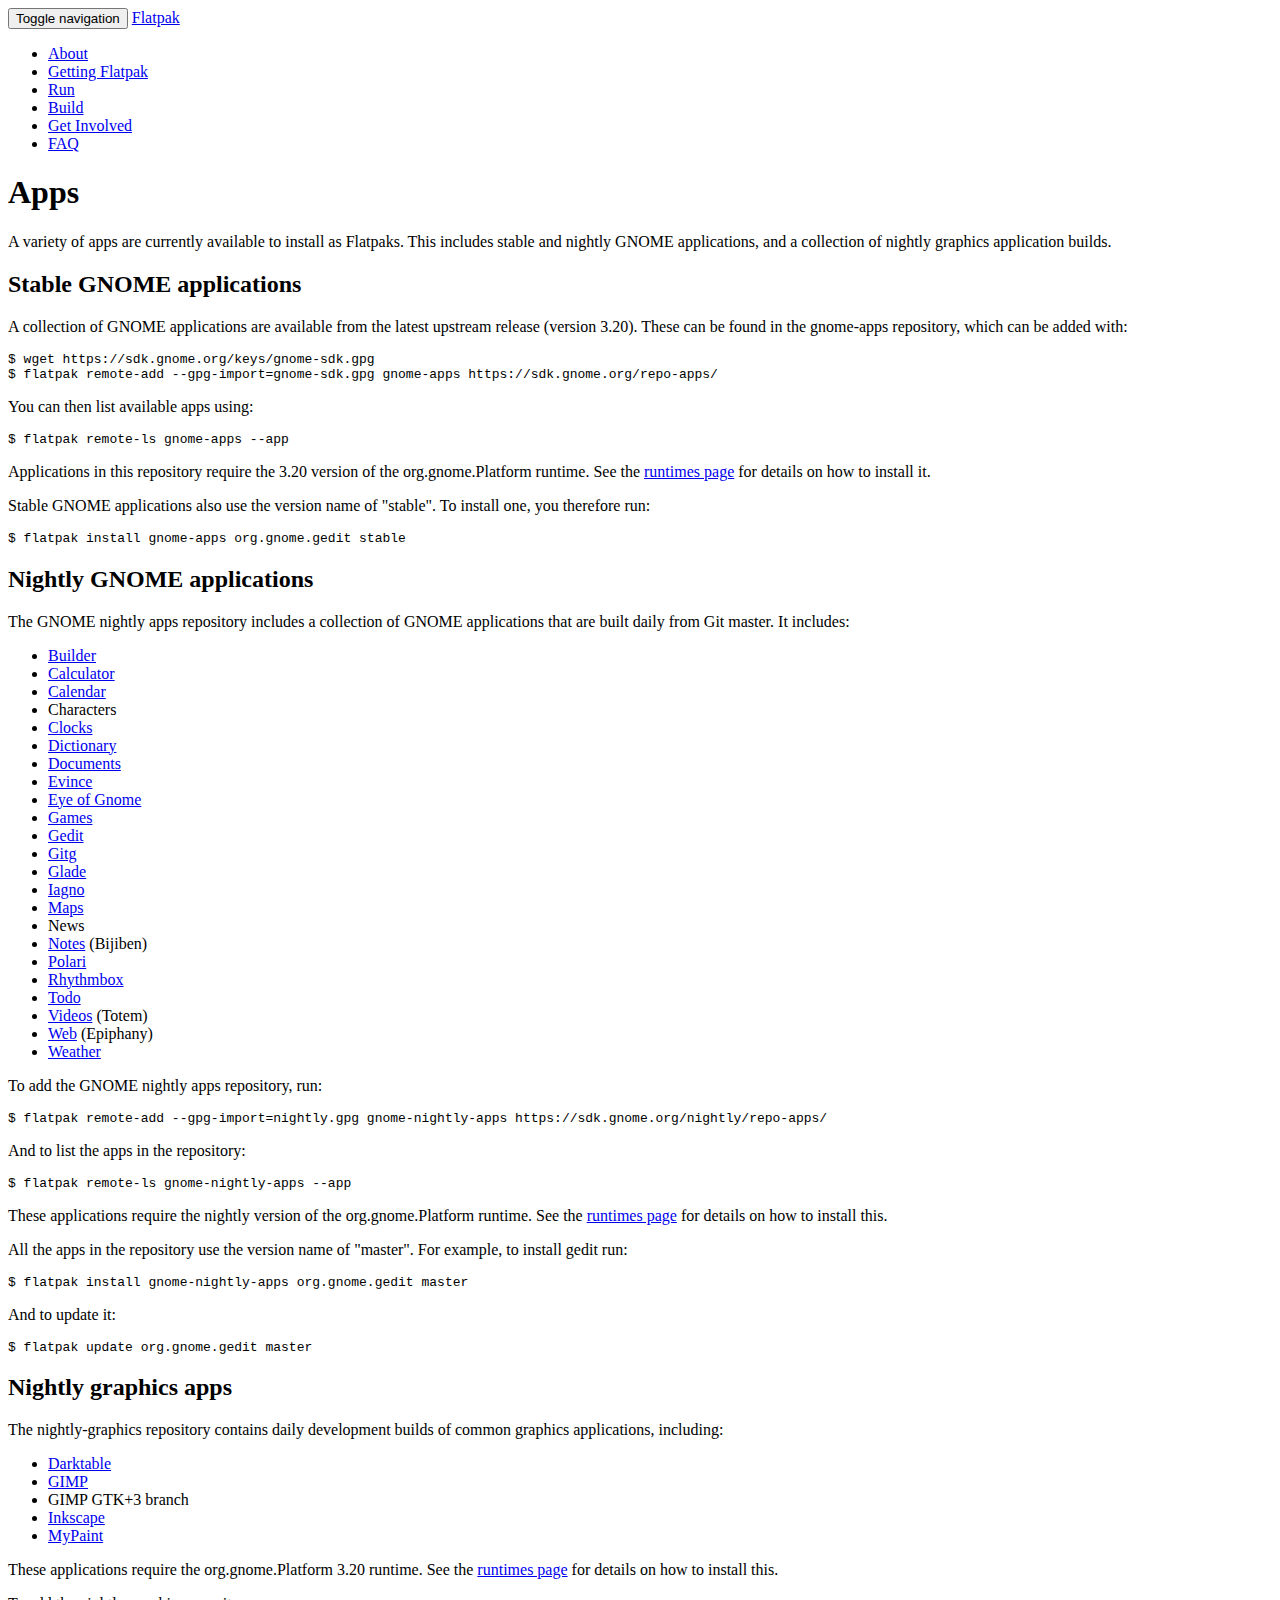
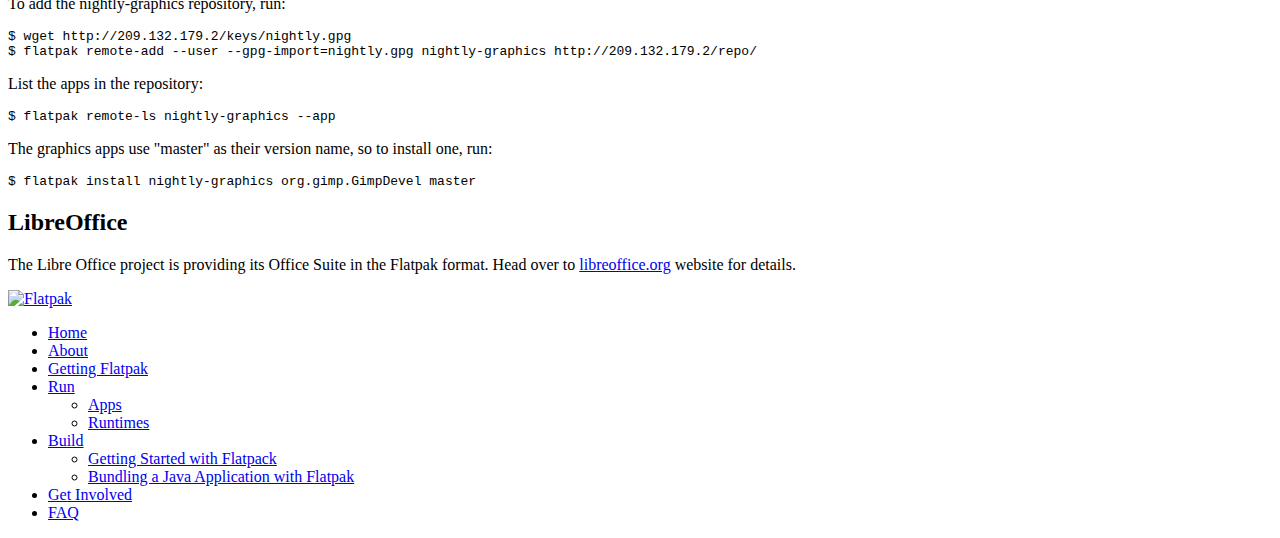
==== apps.html @ 160ef82f "Automated commit at 2016-06-02 17:45:18 UTC by middleman-deploy 2.0.0-alpha" ====
<!DOCTYPE html>
<html>
  <head>
    <title>
      Flatpak Apps
    </title>
    <meta content='text/html; charset=UTF8' http-equiv='content-type'>
    <meta content='fixme' name='description'>
    <meta content='fixme' name='keywords'>
    <meta content='width=device-width,initial-scale=1' name='viewport'>
    <link href='img/favicon-1713a929.png' rel='icon' type='image/png'>
    <link href='favicon.ico' rel='shortcut icon' type='image/x-icon'>
    <link href='img/favicon57-0c07caa1.png' rel='apple-touch-icon' sizes='57x57'>
    <link href='img/favicon152-b877307a.png' rel='apple-touch-icon' sizes='152x152'>
    <link href="stylesheets/fonts-6c582ae6.css" rel="stylesheet" />
    <link href="stylesheets/site-8115dbbe.css" rel="stylesheet" />
    <link href="stylesheets/animate-0a10c6dd.css" rel="stylesheet" />
    <!-- = stylesheet_link_tag "http://overpass-30e2.kxcdn.com/overpass.css" -->
  </head>
  <body id='page-top'>
    <nav class='navbar navbar-default navbar-fixed-top' id='mainNav'>
      <div class='container-fluid'>
        <!-- Brand and toggle get grouped for better mobile display -->
        <div class='navbar-header'>
          <button class='navbar-toggle collapsed' data-target='#bs-example-navbar-collapse-1' data-toggle='collapse' type='button'>
            <span class='sr-only'>Toggle navigation</span>
            <span class='icon-bar'></span>
            <span class='icon-bar'></span>
            <span class='icon-bar'></span>
          </button>
          <a class="navbar-brand page-scroll" href="./">Flatpak</a>
        </div>
        <div class='collapse navbar-collapse' id='bs-example-navbar-collapse-1'>
          <ul class='nav navbar-nav navbar-right'>
            <li>
              <a href='index.html#about'>About</a>
            </li>
            <li>
              <a class="page-scroll" href="getting.html">Getting Flatpak</a>
            </li>
            <li>
              <a href='index.html#users'>Run</a>
            </li>
            <li>
              <a href='index.html#developers'>Build</a>
            </li>
            <li>
              <a href='index.html#get-involved'>Get&nbsp;Involved</a>
            </li>
            <li>
              <a class="page-scroll" href="faq.html">FAQ</a>
            </li>
          </ul>
          <!-- /.navbar-collapse -->
        </div>
      </div>
      <!-- /.container-fluid -->
    </nav>
  </body>
  <section class=""><div class="container"><div class="row"><div class="col-lg-10 col-lg-offset-1">
  <h1>Apps</h1>
  
  <p>A variety of apps are currently available to install as Flatpaks. This includes stable and nightly GNOME applications, and a collection of nightly graphics application builds.</p>
  
  <h2>Stable GNOME applications</h2>
  
  <p>A collection of GNOME applications are available from the latest upstream release (version 3.20). These can be found in the gnome-apps repository, which can be added with:</p>
  
  <pre>&#x000A;<span class="unselectable">$ </span>wget https://sdk.gnome.org/keys/gnome-sdk.gpg&#x000A;<span class="unselectable">$ </span>flatpak remote-add --gpg-import=gnome-sdk.gpg gnome-apps https://sdk.gnome.org/repo-apps/</pre>
  
  <p>You can then list available apps using:</p>
  
  <pre>&#x000A;<span class="unselectable">$ </span>flatpak remote-ls gnome-apps --app</pre>
  
  <p>Applications in this repository require the 3.20 version of the org.gnome.Platform runtime. See the <a href="runtimes.html">runtimes page</a> for details on how to install it.</p>
  
  <p>Stable GNOME applications also use the version name of &quot;stable&quot;. To install one, you therefore run:</p>
  
  <pre>&#x000A;<span class="unselectable">$ </span>flatpak install gnome-apps org.gnome.gedit stable</pre>
  
  <h2>Nightly GNOME applications</h2>
  
  <p>The GNOME nightly apps repository includes a collection of GNOME applications that are built daily from Git master. It includes:</p>
  
  <ul>
  <li><a href="https://wiki.gnome.org/Apps/Builder">Builder</a></li>
  <li><a href="https://wiki.gnome.org/Apps/Calculator">Calculator</a></li>
  <li><a href="https://wiki.gnome.org/Apps/Calendar">Calendar</a></li>
  <li>Characters</li>
  <li><a href="https://wiki.gnome.org/Apps/Clocks">Clocks</a></li>
  <li><a href="https://wiki.gnome.org/Apps/Dictionary">Dictionary</a></li>
  <li><a href="https://wiki.gnome.org/Apps/Documents">Documents</a></li>
  <li><a href="https://wiki.gnome.org/Apps/Evince">Evince</a></li>
  <li><a href="https://wiki.gnome.org/Apps/EyeOfGnome">Eye of Gnome</a></li>
  <li><a href="https://wiki.gnome.org/Apps/Games">Games</a></li>
  <li><a href="https://wiki.gnome.org/Apps/Gedit">Gedit</a></li>
  <li><a href="https://wiki.gnome.org/Apps/Gitg">Gitg</a></li>
  <li><a href="https://wiki.gnome.org/Apps/Glade">Glade</a></li>
  <li><a href="https://wiki.gnome.org/Apps/Iagno">Iagno</a></li>
  <li><a href="https://wiki.gnome.org/Apps/Maps">Maps</a></li>
  <li>News</li>
  <li><a href="https://wiki.gnome.org/Apps/Bijiben">Notes</a> (Bijiben)</li>
  <li><a href="https://wiki.gnome.org/Apps/Polari">Polari</a></li>
  <li><a href="https://wiki.gnome.org/Apps/Rhythmbox">Rhythmbox</a></li>
  <li><a href="https://wiki.gnome.org/Apps/Todo">Todo</a></li>
  <li><a href="https://wiki.gnome.org/Apps/Totem">Videos</a> (Totem)</li>
  <li><a href="https://wiki.gnome.org/Apps/Epiphany">Web</a> (Epiphany)</li>
  <li><a href="https://wiki.gnome.org/Apps/Weather">Weather</a></li>
  </ul>
  
  <p>To add the GNOME nightly apps repository, run:</p>
  
  <pre>&#x000A;<span class="unselectable">$ </span>flatpak remote-add --gpg-import=nightly.gpg gnome-nightly-apps https://sdk.gnome.org/nightly/repo-apps/</pre>
  
  <p>And to list the apps in the repository:</p>
  
  <pre>&#x000A;<span class="unselectable">$ </span>flatpak remote-ls gnome-nightly-apps --app</pre>
  
  <p>These applications require the nightly version of the org.gnome.Platform runtime. See the <a href="runtimes.html">runtimes page</a> for details on how to install this.</p>
  
  <p>All the apps in the repository use the version name of &quot;master&quot;. For example, to install gedit run:</p>
  
  <pre>&#x000A;<span class="unselectable">$ </span>flatpak install gnome-nightly-apps org.gnome.gedit master</pre>
  
  <p>And to update it:</p>
  
  <pre>&#x000A;<span class="unselectable">$ </span>flatpak update org.gnome.gedit master</pre>
  
  <h2>Nightly graphics apps</h2>
  
  <p>The nightly-graphics repository contains daily development builds of common graphics applications, including:</p>
  
  <ul>
  <li><a href="http://www.darktable.org/">Darktable</a></li>
  <li><a href="http://gimp.org">GIMP</a></li>
  <li>GIMP GTK+3 branch</li>
  <li><a href="http://inkscape.org">Inkscape</a></li>
  <li><a href="http://mypaint.org">MyPaint</a></li>
  </ul>
  
  <p>These applications require the org.gnome.Platform 3.20 runtime. See the <a href="runtimes.html">runtimes page</a> for details on how to install this.</p>
  
  <p>To add the nightly-graphics repository, run:</p>
  
  <pre>&#x000A;<span class="unselectable">$ </span>wget http://209.132.179.2/keys/nightly.gpg&#x000A;<span class="unselectable">$ </span>flatpak remote-add --user --gpg-import=nightly.gpg nightly-graphics http://209.132.179.2/repo/</pre>
  
  <p>List the apps in the repository:</p>
  
  <pre>&#x000A;<span class="unselectable">$ </span>flatpak remote-ls nightly-graphics --app</pre>
  
  <p>The graphics apps use &quot;master&quot; as their version name, so to install one, run:</p>
  
  <pre>&#x000A;<span class="unselectable">$ </span>flatpak install nightly-graphics org.gimp.GimpDevel master</pre>
  
  <h2>LibreOffice</h2>
  
  <p>The Libre Office project is providing its Office Suite in the Flatpak format. Head over to <a href="http://www.libreoffice.org/download/flatpak/">libreoffice.org</a> website for details.</p>
  </div></div></div></section>
  <section class='bg-black' id='footer'>
    <div class='container'>
      <div class='row'>
        <div class='col-lg-3 col-lg-offset-1'>
          <a class='navbar-brand page-scroll' href='#page-top'>
            <img title="Flatpak" class="full" src="img/logo-95a728ac.svg" />
          </a>
        </div>
        <ul class='col-lg-7'>
          <li class='toplevel'>
            <a href="./">Home</a>
          </li>
          <li class='toplevel'>
            <!-- id links on index page -->
            <a class='page-scroll' href='index.html#about'>About</a>
          </li>
          <li class='toplevel'>
            <!-- id links on index page -->
            <a class="page-scroll" href="getting.html">Getting Flatpak</a>
          </li>
          <li class='toplevel'>
            <!-- id links on index page -->
            <a class='page-scroll' href='index.html#users'>Run</a>
            <ul>
              <li>
                <a class="page-scroll" href="apps.html">Apps</a>
              </li>
              <li>
                <a class="page-scroll" href="runtimes.html">Runtimes</a>
              </li>
            </ul>
          </li>
          <li class='toplevel'>
            <!-- id links on index page -->
            <a class='page-scroll' href='index.html#developers'>Build</a>
            <ul>
              <li>
                <a class="page-scroll" href="developer.html">Getting Started with Flatpack</a>
              </li>
              <li>
                <a class="page-scroll" href="bundling-a-java-app.html">Bundling a Java Application with Flatpak</a>
              </li>
            </ul>
          </li>
          <li class='toplevel'>
            <!-- id links on index page -->
            <a class='page-scroll' href='index.html#get-involved'>Get&nbsp;Involved</a>
          </li>
          <li class='toplevel'>
            <!-- id links on index page -->
            <a class="page-scroll" href="faq.html">FAQ</a>
          </li>
        </ul>
      </div>
    </div>
  </section>
  <script src="javascripts/jquery-1797d73e.js"></script>
  <script src="javascripts/jquery.easing.min-603599b4.js"></script>
  <script src="javascripts/jquery.toc.min-265bae56.js"></script>
  <script src="javascripts/bootstrap-8cf4186c.js"></script>
  <script src="javascripts/all-d65cbade.js"></script>
  <script type="text/javascript">
    (function(i,s,o,g,r,a,m){i['GoogleAnalyticsObject']=r;i[r]=i[r]||function(){
    (i[r].q=i[r].q||[]).push(arguments)},i[r].l=1*new Date();a=s.createElement(o),
    m=s.getElementsByTagName(o)[0];a.async=1;a.src=g;m.parentNode.insertBefore(a,m)
    })(window,document,'script','//www.google-analytics.com/analytics.js','ga');
    ga('create', 'UA-68811788-1', 'auto');
    ga('send', 'pageview');
  </script>
</html>
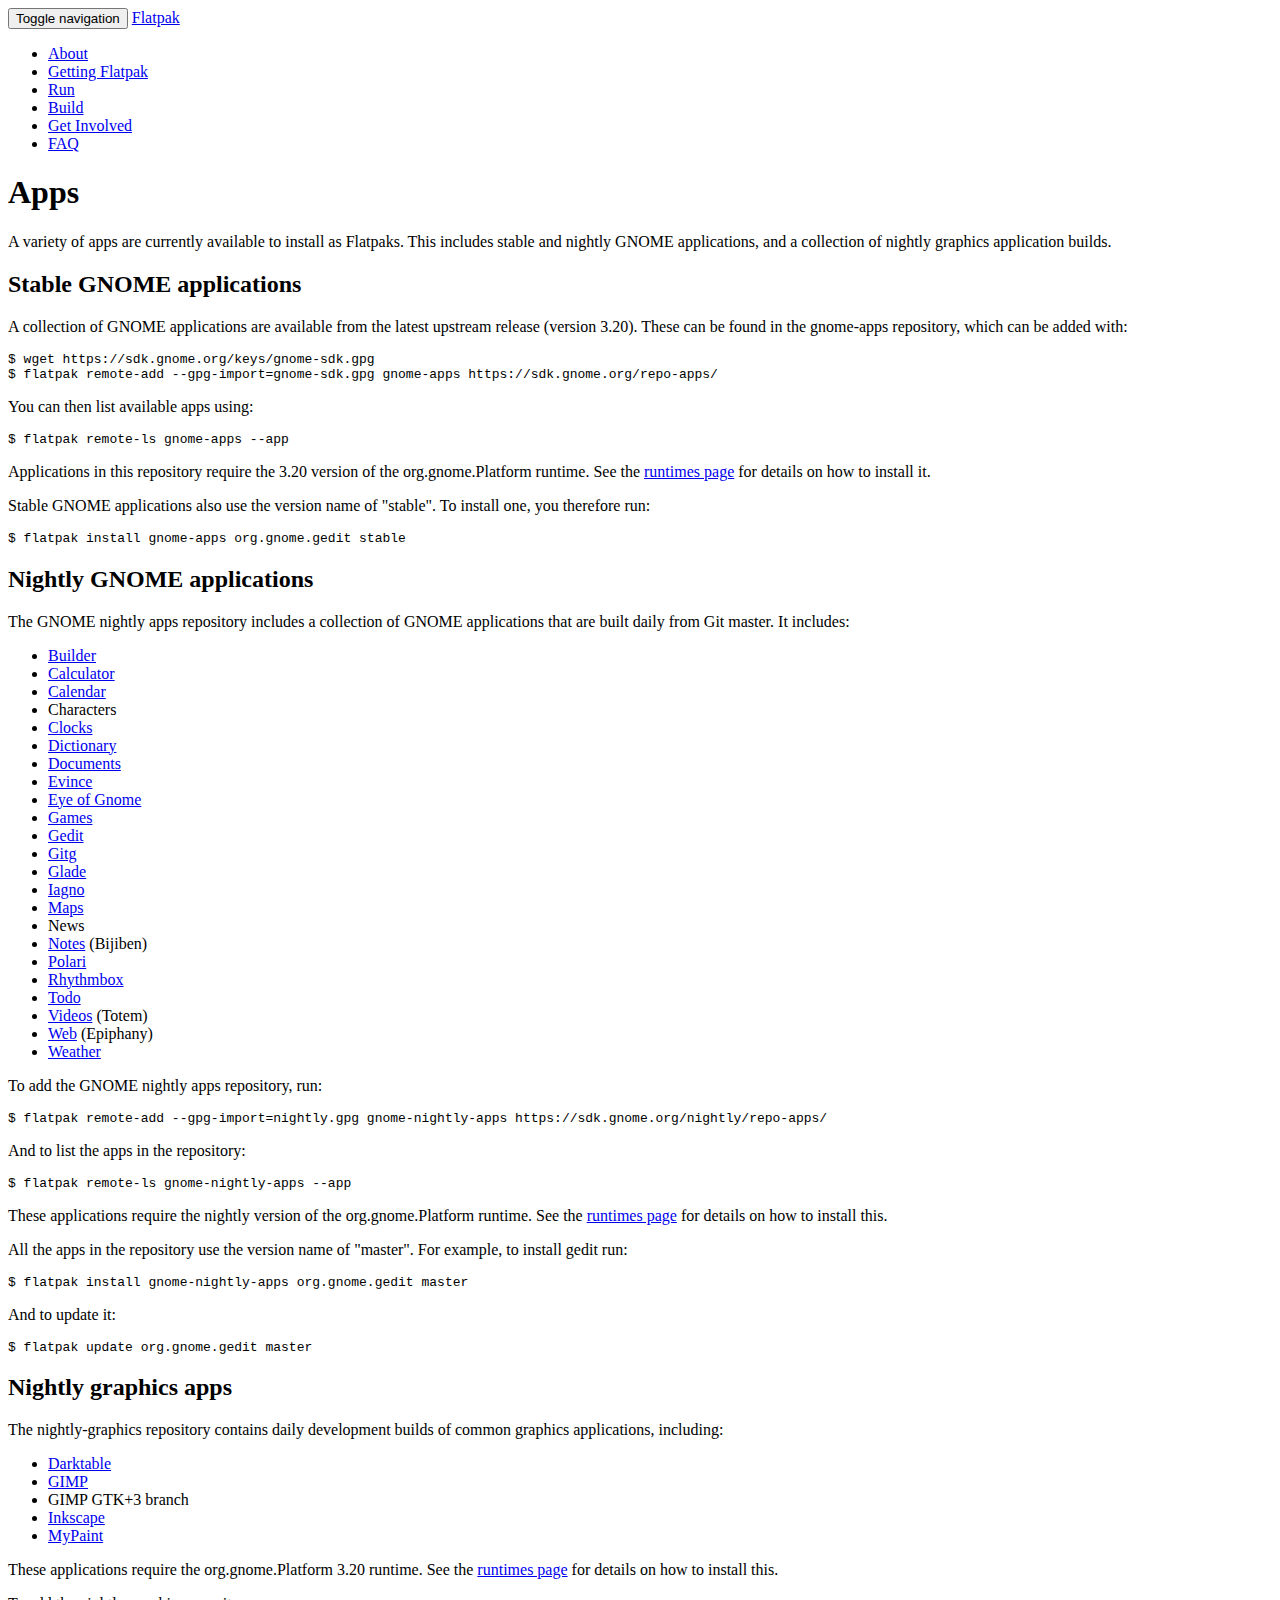
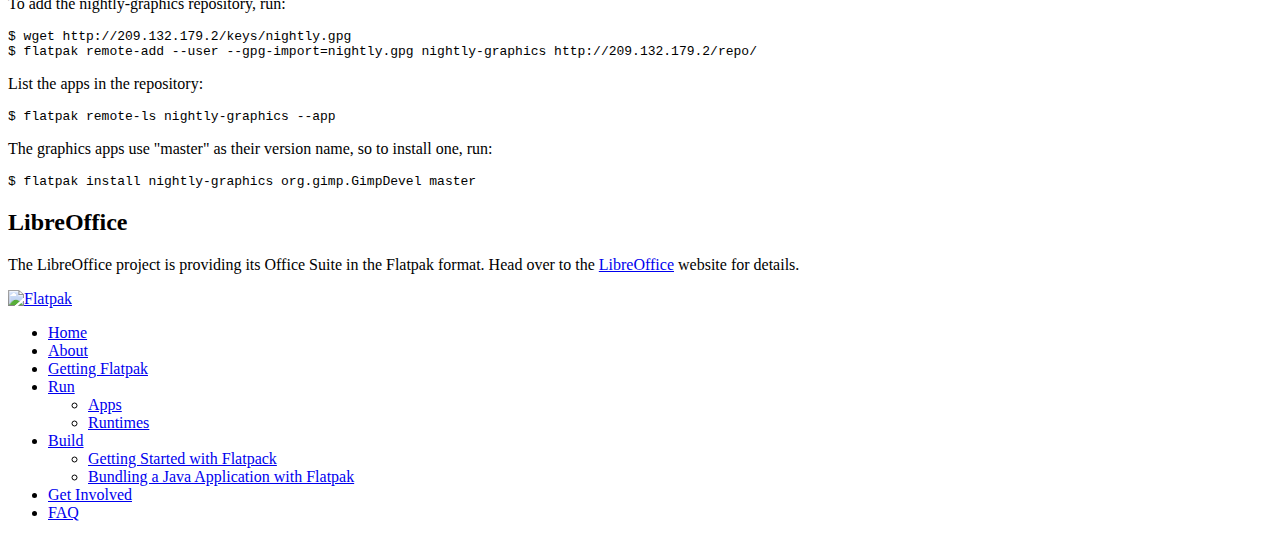
==== commit dedbfd7b: "Automated commit at 2016-06-06 17:26:44 UTC by middleman-deploy 2.0.0-alpha" ====
--- a/apps.html
+++ b/apps.html
@@ -13,7 +13,7 @@
     <link href='img/favicon57-0c07caa1.png' rel='apple-touch-icon' sizes='57x57'>
     <link href='img/favicon152-b877307a.png' rel='apple-touch-icon' sizes='152x152'>
     <link href="stylesheets/fonts-6c582ae6.css" rel="stylesheet" />
-    <link href="stylesheets/site-8115dbbe.css" rel="stylesheet" />
+    <link href="stylesheets/site-d0b19a30.css" rel="stylesheet" />
     <link href="stylesheets/animate-0a10c6dd.css" rel="stylesheet" />
     <!-- = stylesheet_link_tag "http://overpass-30e2.kxcdn.com/overpass.css" -->
   </head>
@@ -154,7 +154,7 @@
   
   <h2>LibreOffice</h2>
   
-  <p>The Libre Office project is providing its Office Suite in the Flatpak format. Head over to <a href="http://www.libreoffice.org/download/flatpak/">libreoffice.org</a> website for details.</p>
+  <p>The LibreOffice project is providing its Office Suite in the Flatpak format. Head over to the <a href="http://www.libreoffice.org/download/flatpak/">LibreOffice</a> website for details.</p>
   </div></div></div></section>
   <section class='bg-black' id='footer'>
     <div class='container'>
@@ -216,7 +216,7 @@
   <script src="javascripts/jquery.easing.min-603599b4.js"></script>
   <script src="javascripts/jquery.toc.min-265bae56.js"></script>
   <script src="javascripts/bootstrap-8cf4186c.js"></script>
-  <script src="javascripts/all-d65cbade.js"></script>
+  <script src="javascripts/all-3265ae7f.js"></script>
   <script type="text/javascript">
     (function(i,s,o,g,r,a,m){i['GoogleAnalyticsObject']=r;i[r]=i[r]||function(){
     (i[r].q=i[r].q||[]).push(arguments)},i[r].l=1*new Date();a=s.createElement(o),
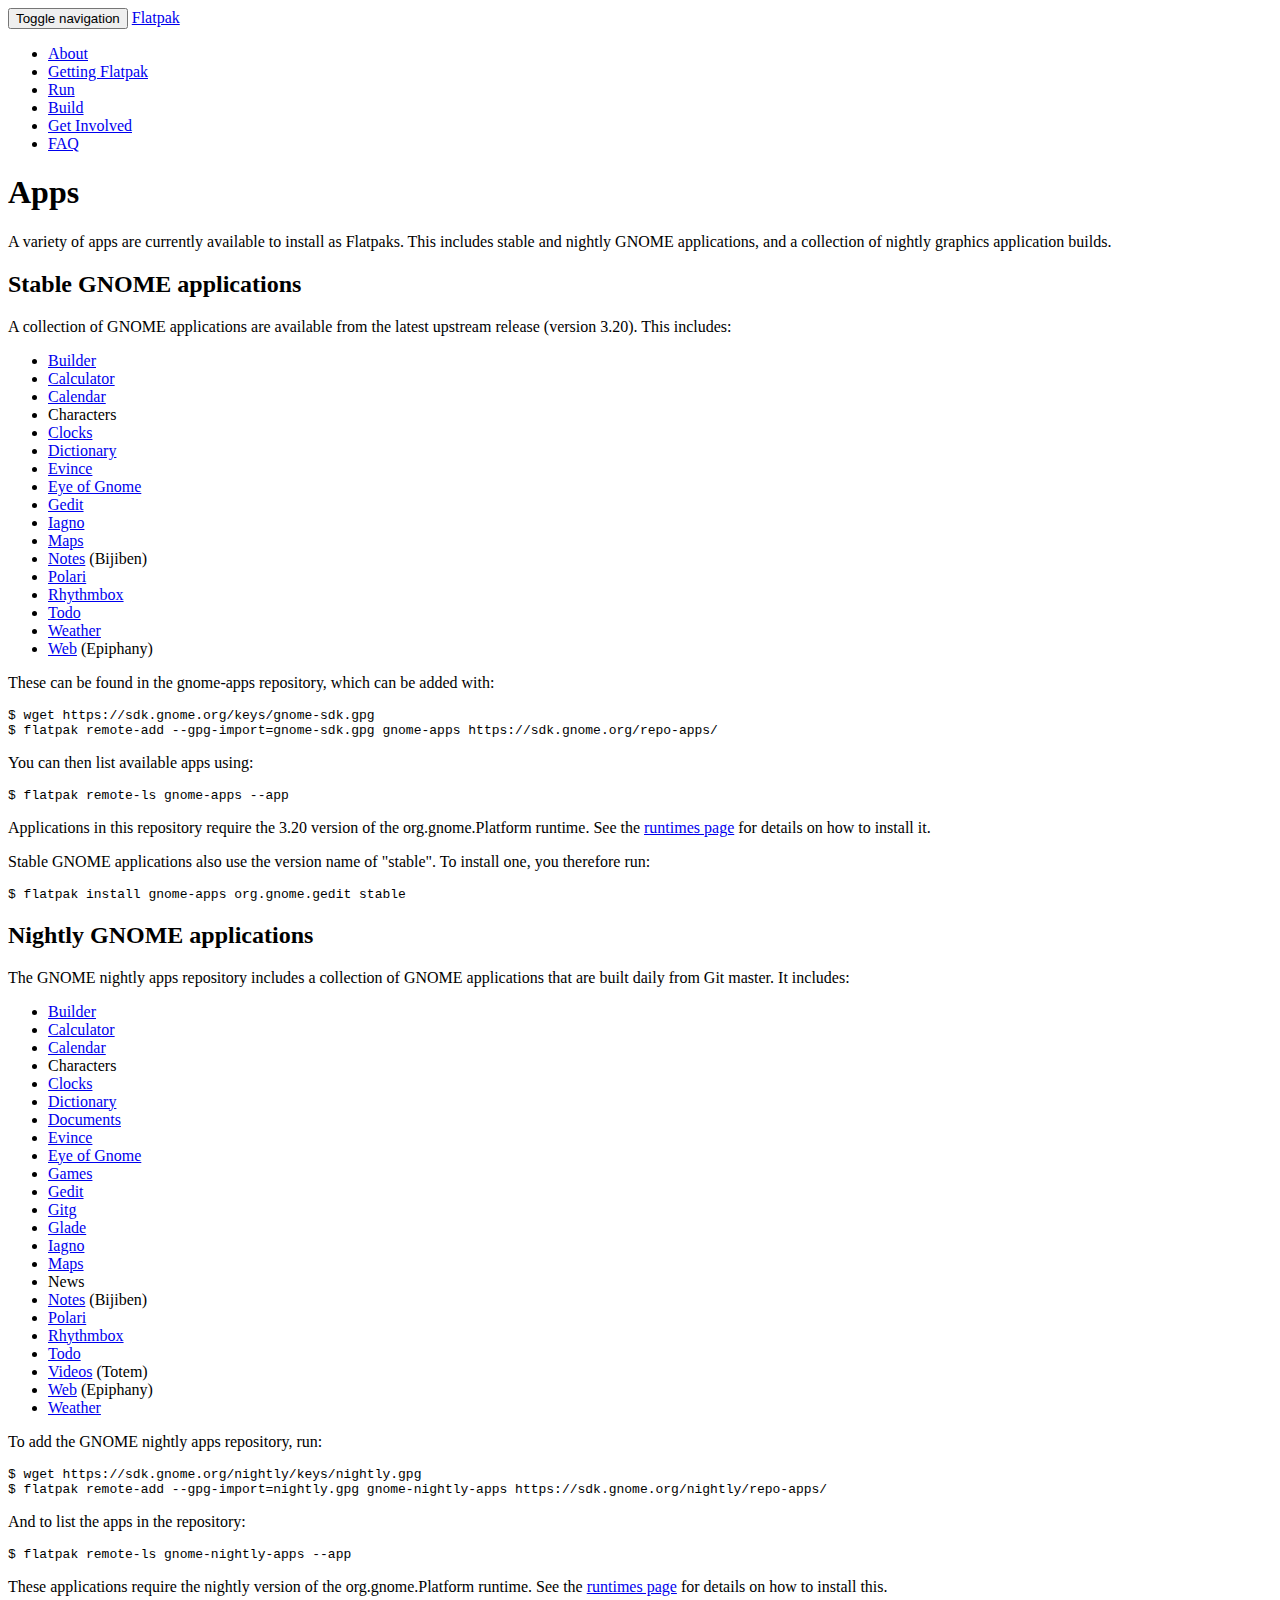
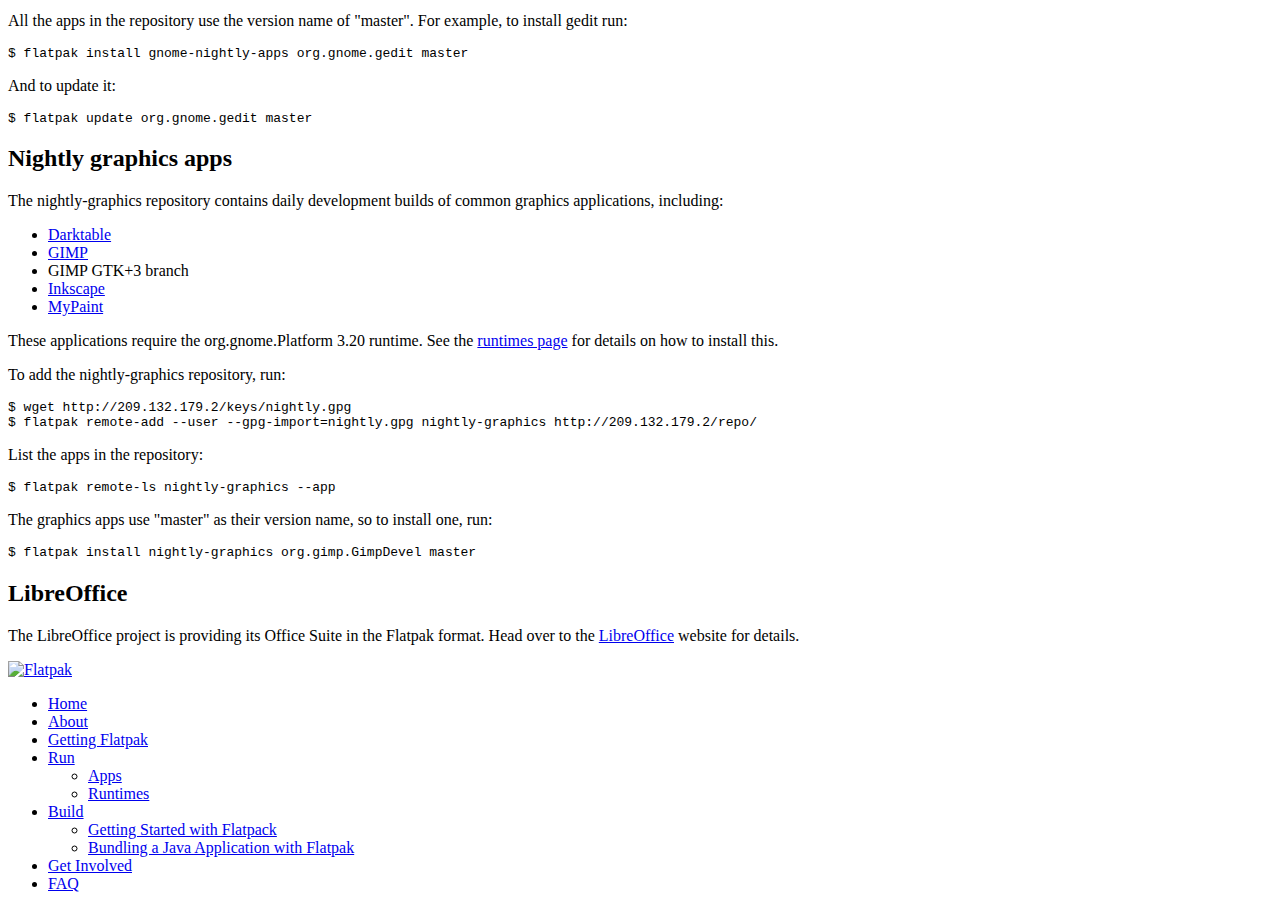
==== commit 91e015ff: "Automated commit at 2016-06-07 10:39:01 UTC by middleman-deploy 2.0.0-alpha" ====
--- a/apps.html
+++ b/apps.html
@@ -64,7 +64,29 @@
   
   <h2>Stable GNOME applications</h2>
   
-  <p>A collection of GNOME applications are available from the latest upstream release (version 3.20). These can be found in the gnome-apps repository, which can be added with:</p>
+  <p>A collection of GNOME applications are available from the latest upstream release (version 3.20). This includes:</p>
+  
+  <ul>
+  <li><a href="https://wiki.gnome.org/Apps/Builder">Builder</a></li>
+  <li><a href="https://wiki.gnome.org/Apps/Calculator">Calculator</a></li>
+  <li><a href="https://wiki.gnome.org/Apps/Calendar">Calendar</a></li>
+  <li>Characters</li>
+  <li><a href="https://wiki.gnome.org/Apps/Clocks">Clocks</a></li>
+  <li><a href="https://wiki.gnome.org/Apps/Dictionary">Dictionary</a></li>
+  <li><a href="https://wiki.gnome.org/Apps/Evince">Evince</a></li>
+  <li><a href="https://wiki.gnome.org/Apps/EyeOfGnome">Eye of Gnome</a></li>
+  <li><a href="https://wiki.gnome.org/Apps/Gedit">Gedit</a></li>
+  <li><a href="https://wiki.gnome.org/Apps/Iagno">Iagno</a></li>
+  <li><a href="https://wiki.gnome.org/Apps/Maps">Maps</a></li>
+  <li><a href="https://wiki.gnome.org/Apps/Bijiben">Notes</a> (Bijiben)</li>
+  <li><a href="https://wiki.gnome.org/Apps/Polari">Polari</a></li>
+  <li><a href="https://wiki.gnome.org/Apps/Rhythmbox">Rhythmbox</a></li>
+  <li><a href="https://wiki.gnome.org/Apps/Todo">Todo</a></li>
+  <li><a href="https://wiki.gnome.org/Apps/Weather">Weather</a></li>
+  <li><a href="https://wiki.gnome.org/Apps/Epiphany">Web</a> (Epiphany)</li>
+  </ul>
+  
+  <p>These can be found in the gnome-apps repository, which can be added with:</p>
   
   <pre>&#x000A;<span class="unselectable">$ </span>wget https://sdk.gnome.org/keys/gnome-sdk.gpg&#x000A;<span class="unselectable">$ </span>flatpak remote-add --gpg-import=gnome-sdk.gpg gnome-apps https://sdk.gnome.org/repo-apps/</pre>
   
@@ -110,7 +132,7 @@
   
   <p>To add the GNOME nightly apps repository, run:</p>
   
-  <pre>&#x000A;<span class="unselectable">$ </span>flatpak remote-add --gpg-import=nightly.gpg gnome-nightly-apps https://sdk.gnome.org/nightly/repo-apps/</pre>
+  <pre>&#x000A;<span class="unselectable">$ </span>wget https://sdk.gnome.org/nightly/keys/nightly.gpg&#x000A;<span class="unselectable">$ </span>flatpak remote-add --gpg-import=nightly.gpg gnome-nightly-apps https://sdk.gnome.org/nightly/repo-apps/</pre>
   
   <p>And to list the apps in the repository:</p>
   
